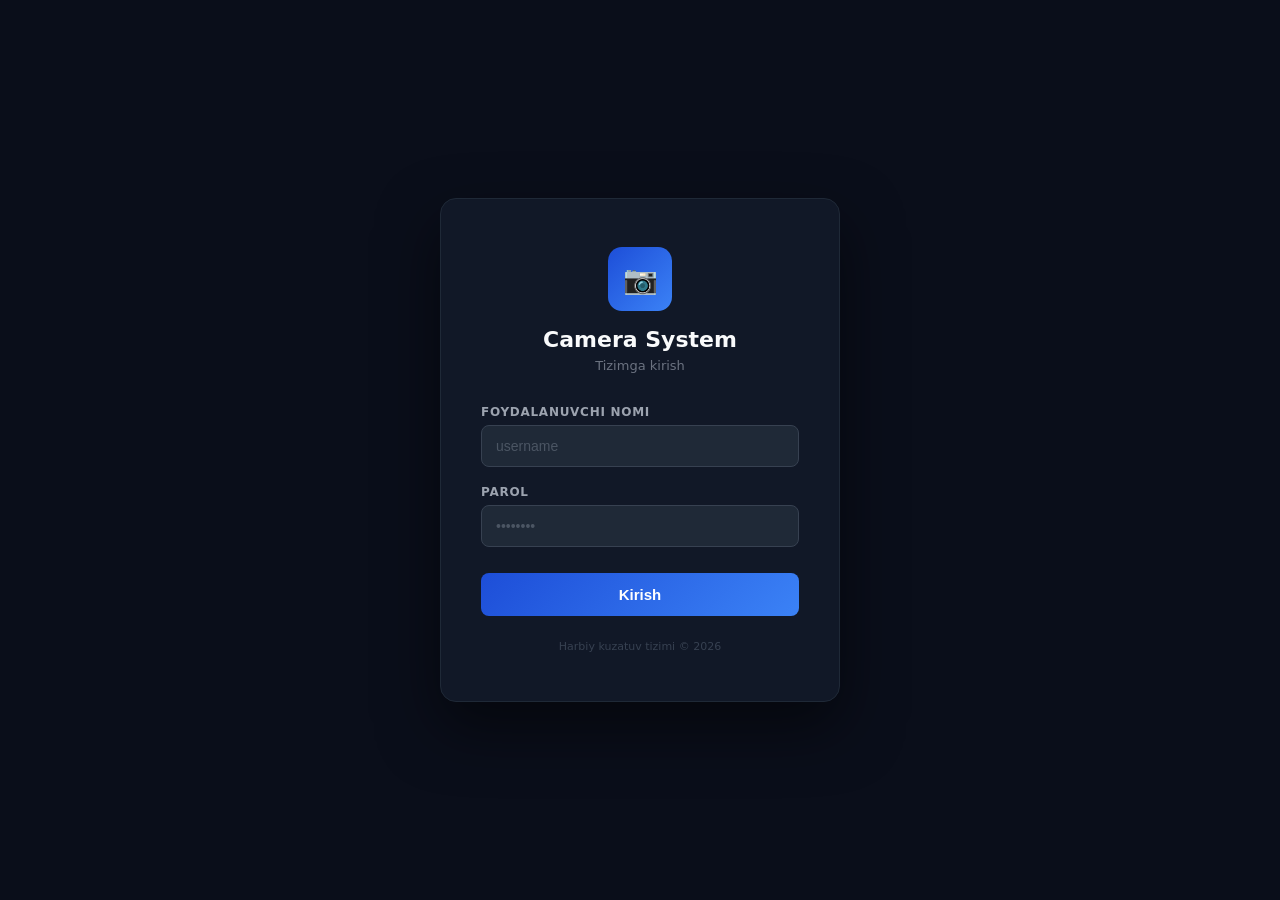
==== frontend/login.html @ 53ef6e46 "feat: brands, auth (JWT), login page, brand-scoped cameras & storage BRANDS:   - Brand model: name, " ====
<!DOCTYPE html>
<html lang="uz">
<head>
  <meta charset="UTF-8"/>
  <meta name="viewport" content="width=device-width,initial-scale=1"/>
  <title>Kirish — Camera System</title>
  <style>
    *{margin:0;padding:0;box-sizing:border-box}
    body{
      background:#0a0e1a;
      display:flex;align-items:center;justify-content:center;
      min-height:100vh;font-family:system-ui,sans-serif;
    }
    .card{
      background:#111827;border:1px solid #1f2937;border-radius:16px;
      padding:48px 40px;width:100%;max-width:400px;
      box-shadow:0 25px 60px rgba(0,0,0,.5);
    }
    .logo{
      text-align:center;margin-bottom:32px;
    }
    .logo-icon{
      width:64px;height:64px;background:linear-gradient(135deg,#1d4ed8,#3b82f6);
      border-radius:14px;display:inline-flex;align-items:center;justify-content:center;
      font-size:28px;margin-bottom:16px;
    }
    h1{color:#f9fafb;font-size:22px;font-weight:700;text-align:center}
    .sub{color:#6b7280;font-size:13px;text-align:center;margin-top:6px}

    .form-group{margin-bottom:18px}
    label{display:block;color:#9ca3af;font-size:12px;font-weight:600;
          text-transform:uppercase;letter-spacing:.06em;margin-bottom:6px}
    input{
      width:100%;background:#1f2937;border:1px solid #374151;color:#f9fafb;
      padding:12px 14px;border-radius:8px;font-size:14px;outline:none;
      transition:border-color .2s;
    }
    input:focus{border-color:#3b82f6}
    input::placeholder{color:#4b5563}

    .btn{
      width:100%;background:linear-gradient(135deg,#1d4ed8,#3b82f6);
      color:#fff;border:none;padding:13px;border-radius:8px;
      font-size:15px;font-weight:600;cursor:pointer;
      transition:opacity .2s;margin-top:8px;
    }
    .btn:hover{opacity:.9}
    .btn:disabled{opacity:.5;cursor:not-allowed}

    .error{
      background:#1f0a0a;border:1px solid #7f1d1d;color:#fca5a5;
      padding:10px 14px;border-radius:8px;font-size:13px;
      margin-bottom:16px;display:none;
    }
    .footer{color:#374151;font-size:11px;text-align:center;margin-top:24px}
  </style>
</head>
<body>
<div class="card">
  <div class="logo">
    <div class="logo-icon">📷</div>
    <h1>Camera System</h1>
    <p class="sub">Tizimga kirish</p>
  </div>

  <div class="error" id="err"></div>

  <form id="loginForm">
    <div class="form-group">
      <label>Foydalanuvchi nomi</label>
      <input type="text" id="username" placeholder="username" autocomplete="username" required/>
    </div>
    <div class="form-group">
      <label>Parol</label>
      <input type="password" id="password" placeholder="••••••••" autocomplete="current-password" required/>
    </div>
    <button type="submit" class="btn" id="submitBtn">Kirish</button>
  </form>

  <p class="footer">Harbiy kuzatuv tizimi &copy; 2026</p>
</div>

<script>
  // Agar token allaqachon bor va to'g'ri bo'lsa — asosiy sahifaga o'tkazish
  (async () => {
    const token = localStorage.getItem('cam_token');
    if (!token) return;
    try {
      const r = await fetch('/api/auth/me', {
        headers: { Authorization: 'Bearer ' + token }
      });
      if (r.ok) { window.location.replace('/'); }
    } catch {}
  })();

  document.getElementById('loginForm').addEventListener('submit', async (e) => {
    e.preventDefault();
    const btn      = document.getElementById('submitBtn');
    const errEl    = document.getElementById('err');
    const username = document.getElementById('username').value.trim();
    const password = document.getElementById('password').value;

    btn.disabled     = true;
    btn.textContent  = 'Tekshirilmoqda…';
    errEl.style.display = 'none';

    try {
      const res  = await fetch('/api/auth/login', {
        method:  'POST',
        headers: { 'Content-Type': 'application/json' },
        body:    JSON.stringify({ username, password }),
      });
      const data = await res.json();

      if (!res.ok) {
        errEl.textContent    = data.detail || 'Xato yuz berdi';
        errEl.style.display  = 'block';
        return;
      }

      localStorage.setItem('cam_token', data.access_token);
      localStorage.setItem('cam_brand', JSON.stringify(data.brand));
      window.location.replace('/');

    } catch (err) {
      errEl.textContent   = 'Server bilan aloqa yo'q';
      errEl.style.display = 'block';
    } finally {
      btn.disabled    = false;
      btn.textContent = 'Kirish';
    }
  });
</script>
</body>
</html>
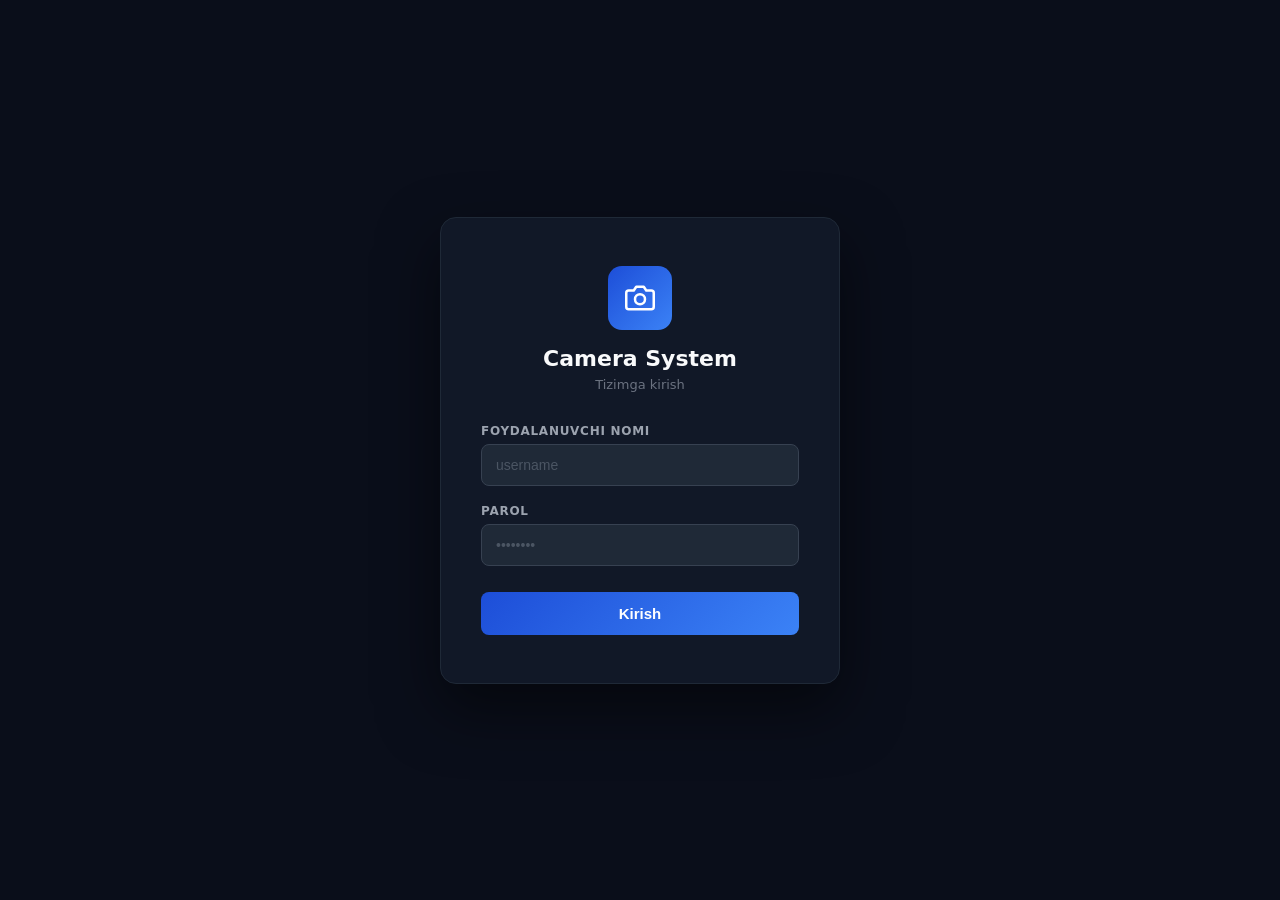
==== commit 09d8e652: "fix: remove emoji and footer text from login page" ====
--- a/frontend/login.html
+++ b/frontend/login.html
@@ -22,8 +22,9 @@
     .logo-icon{
       width:64px;height:64px;background:linear-gradient(135deg,#1d4ed8,#3b82f6);
       border-radius:14px;display:inline-flex;align-items:center;justify-content:center;
-      font-size:28px;margin-bottom:16px;
+      margin-bottom:16px;
     }
+    .logo-icon svg{width:30px;height:30px;fill:none;stroke:#fff;stroke-width:2;stroke-linecap:round;stroke-linejoin:round}
     h1{color:#f9fafb;font-size:22px;font-weight:700;text-align:center}
     .sub{color:#6b7280;font-size:13px;text-align:center;margin-top:6px}
 
@@ -52,13 +53,14 @@
       padding:10px 14px;border-radius:8px;font-size:13px;
       margin-bottom:16px;display:none;
     }
-    .footer{color:#374151;font-size:11px;text-align:center;margin-top:24px}
   </style>
 </head>
 <body>
 <div class="card">
   <div class="logo">
-    <div class="logo-icon">📷</div>
+    <div class="logo-icon">
+      <svg viewBox="0 0 24 24"><path d="M23 19a2 2 0 0 1-2 2H3a2 2 0 0 1-2-2V8a2 2 0 0 1 2-2h4l2-3h6l2 3h4a2 2 0 0 1 2 2z"/><circle cx="12" cy="13" r="4"/></svg>
+    </div>
     <h1>Camera System</h1>
     <p class="sub">Tizimga kirish</p>
   </div>
@@ -77,7 +79,6 @@
     <button type="submit" class="btn" id="submitBtn">Kirish</button>
   </form>
 
-  <p class="footer">Harbiy kuzatuv tizimi &copy; 2026</p>
 </div>
 
 <script>
